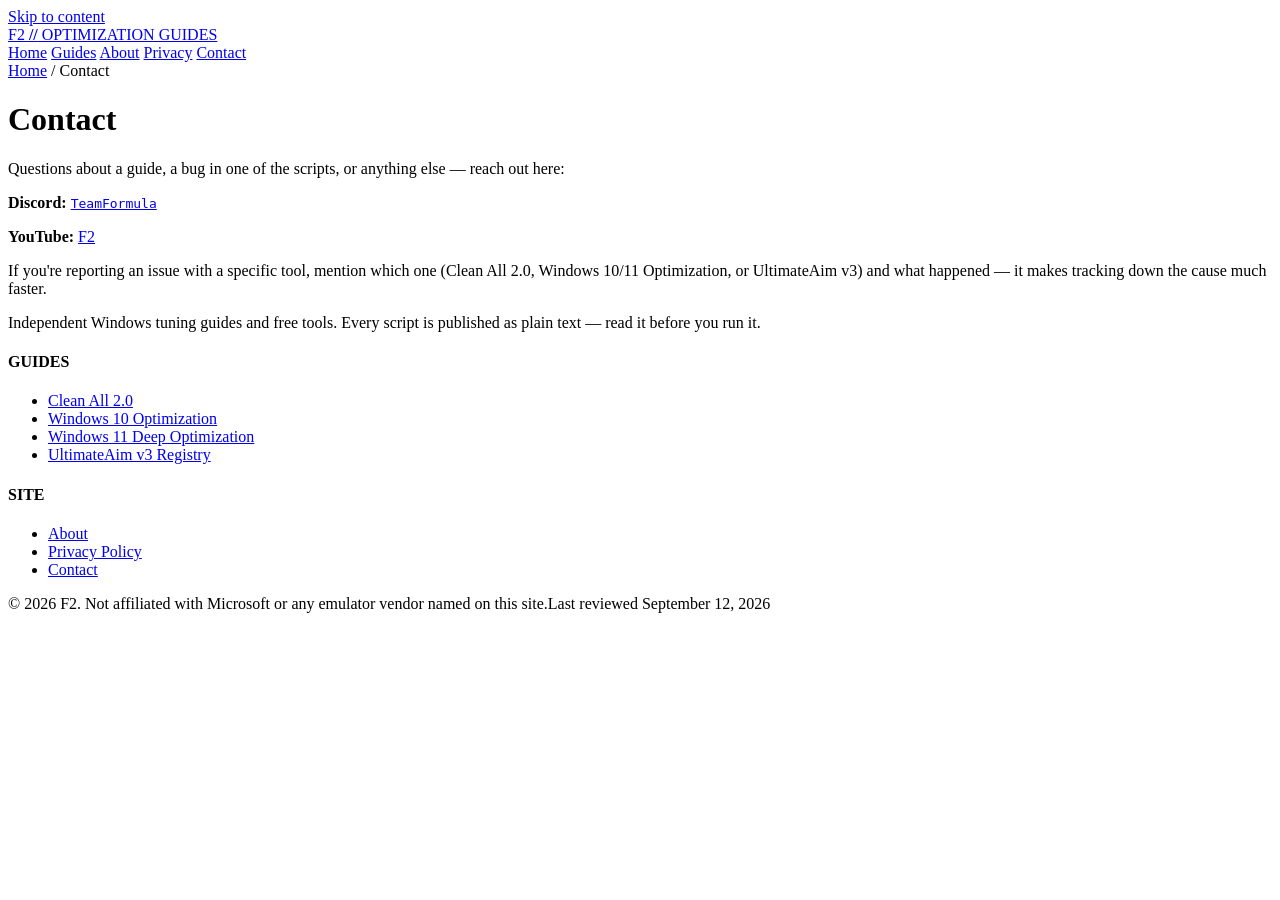
==== contact.html @ f43c8809 "Add files via upload" ====
<!DOCTYPE html>
<html lang="en">
<head>
<meta charset="UTF-8">
<meta name="viewport" content="width=device-width, initial-scale=1.0">
<meta name="theme-color" content="#07090d">
<title>Contact | F2 Optimization Guides</title>
<meta name="description" content="How to get in touch about a guide, a tool, or a bug report.">
<link rel="canonical" href="https://example.com/contact.html">
<link rel="preconnect" href="https://fonts.googleapis.com">
<link rel="preconnect" href="https://fonts.gstatic.com" crossorigin>
<link href="https://fonts.googleapis.com/css2?family=JetBrains+Mono:wght@300;400;500;600;700&display=swap" rel="stylesheet">
<link rel="stylesheet" href="assets/style.css">
</head>
<body>
<a class="skip-link" href="#main">Skip to content</a>
<header class="site">
<div class="brand"><a href="index.html">F2 <b>//</b> OPTIMIZATION GUIDES</a></div>
<nav class="primary">
<a href="index.html">Home</a>
<a href="index.html#guides">Guides</a>
<a href="about.html">About</a>
<a href="privacy.html">Privacy</a>
<a href="contact.html" class="active">Contact</a>
</nav>
</header>
<main id="main">

<div class="static-page">
<div class="breadcrumb"><a href="index.html">Home</a> <span class="sep">/</span> <span>Contact</span></div>
<h1>Contact</h1>
<p>Questions about a guide, a bug in one of the scripts, or anything else — reach out here:</p>
<p><strong>Discord:</strong> <code><a href="https://discord.gg/2XtUMQxZUE" target="_blank" rel="noopener">TeamFormula</a></code></p>
<p><strong>YouTube:</strong> <a href="https://youtube.com/@formula-2-e4m" target="_blank" rel="noopener">F2</a></p>
<p>If you're reporting an issue with a specific tool, mention which one (Clean All 2.0, Windows 10/11 Optimization, or UltimateAim v3) and what happened — it makes tracking down the cause much faster.</p>
</div>

</main>
<footer class="site">
<div class="footer-grid">
<div><p class="footer-tagline">Independent Windows tuning guides and free tools. Every script is published as plain text — read it before you run it.</p></div>
<div><h4>GUIDES</h4><ul>
<li><a href="guides/clean-all-2-0.html">Clean All 2.0</a></li>
<li><a href="guides/windows-10-optimization.html">Windows 10 Optimization</a></li>
<li><a href="guides/windows-11-optimization.html">Windows 11 Deep Optimization</a></li>
<li><a href="guides/ultimateaim-v3-registry.html">UltimateAim v3 Registry</a></li>
</ul></div>
<div><h4>SITE</h4><ul>
<li><a href="about.html">About</a></li>
<li><a href="privacy.html">Privacy Policy</a></li>
<li><a href="contact.html">Contact</a></li>
</ul></div>
</div>
<div class="footer-bottom"><span>© 2026 F2. Not affiliated with Microsoft or any emulator vendor named on this site.</span><span>Last reviewed September 12, 2026</span></div>
</footer>
</body>
</html>
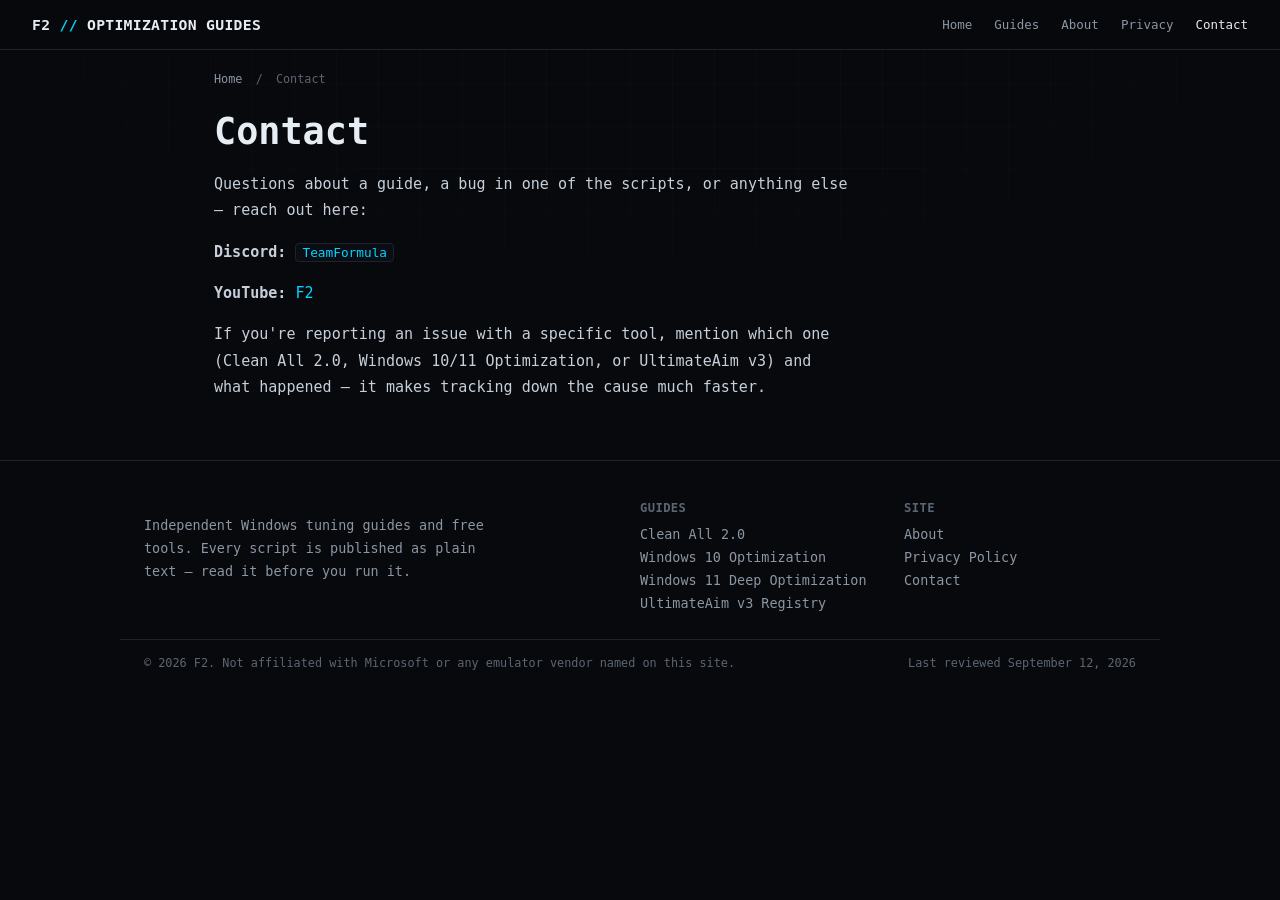
==== commit 7aaecfef: "Update contact.html" ====
--- a/contact.html
+++ b/contact.html
@@ -3,6 +3,7 @@
 <head>
 <meta charset="UTF-8">
 <meta name="viewport" content="width=device-width, initial-scale=1.0">
+<meta name="google-adsense-account" content="ca-pub-6312867591247183">
 <meta name="theme-color" content="#07090d">
 <title>Contact | F2 Optimization Guides</title>
 <meta name="description" content="How to get in touch about a guide, a tool, or a bug report.">
@@ -11,6 +12,8 @@
 <link rel="preconnect" href="https://fonts.gstatic.com" crossorigin>
 <link href="https://fonts.googleapis.com/css2?family=JetBrains+Mono:wght@300;400;500;600;700&display=swap" rel="stylesheet">
 <link rel="stylesheet" href="assets/style.css">
+<script async src="https://pagead2.googlesyndication.com/pagead/js/adsbygoogle.js?client=ca-pub-6312867591247183"
+     crossorigin="anonymous"></script>
 </head>
 <body>
 <a class="skip-link" href="#main">Skip to content</a>
--- a/assets/style.css
+++ b/assets/style.css
@@ -0,0 +1,168 @@
+
+:root{
+  --bg:#07090d; --panel:#0d1117; --panel-2:#0f141b; --line:#1b232c; --line-2:#252f3a;
+  --cyan:#00d4ff; --amber:#f59e0b; --text:#e6edf3; --dim:#8b96a3; --dim-2:#5c6672; --danger:#ff5c5c; --good:#3ddc84;
+}
+*,*::before,*::after{box-sizing:border-box;}
+html{scroll-behavior:smooth;}
+body{
+  margin:0; background:var(--bg); color:var(--text);
+  font-family:'JetBrains Mono',ui-monospace,'SFMono-Regular',monospace;
+  -webkit-font-smoothing:antialiased; font-size:16px;
+}
+a{color:var(--cyan); text-decoration:none;}
+a:hover{text-decoration:underline;}
+img{max-width:100%;}
+::selection{background:rgba(0,212,255,.25);}
+
+body::before{
+  content:''; position:fixed; inset:0; pointer-events:none; z-index:0;
+  background-image:
+    linear-gradient(rgba(255,255,255,0.02) 1px, transparent 1px),
+    linear-gradient(90deg, rgba(255,255,255,0.02) 1px, transparent 1px);
+  background-size:42px 42px;
+  mask-image: radial-gradient(ellipse 80% 50% at 50% 0%, black 30%, transparent 85%);
+}
+
+.skip-link{position:absolute; left:-999px; top:0; background:var(--cyan); color:#031017; padding:8px 14px; z-index:100;}
+.skip-link:focus{left:12px; top:12px;}
+
+header.site{
+  position:sticky; top:0; z-index:20;
+  display:flex; align-items:center; justify-content:space-between; gap:16px; flex-wrap:wrap;
+  padding:16px 32px; background:rgba(7,9,13,.9); backdrop-filter:blur(10px);
+  border-bottom:1px solid var(--line);
+}
+.brand{font-weight:700; font-size:.92rem; letter-spacing:.3px; white-space:nowrap;}
+.brand a{color:var(--text);}
+.brand b{color:var(--cyan);}
+nav.primary{display:flex; gap:22px; font-size:.78rem; color:var(--dim); flex-wrap:wrap;}
+nav.primary a{color:var(--dim);}
+nav.primary a.active,nav.primary a:hover{color:var(--text);}
+
+main{position:relative; z-index:1; max-width:900px; margin:0 auto; padding:0 24px;}
+main.wide{max-width:1040px;}
+
+.breadcrumb{font-size:.74rem; color:var(--dim-2); padding:22px 0 0; }
+.breadcrumb a{color:var(--dim);}
+.breadcrumb .sep{margin:0 6px;}
+
+.hero{padding:20px 0 48px;}
+.hero__kicker{color:var(--amber); font-size:.76rem; letter-spacing:.4px;}
+.hero__title{font-size:clamp(1.9rem,4.6vw,2.9rem); line-height:1.18; font-weight:700; margin:14px 0 16px; max-width:16ch;}
+.hero__body{color:var(--dim); font-size:.97rem; line-height:1.75; max-width:66ch;}
+
+article h1{font-size:clamp(1.7rem,4vw,2.4rem); line-height:1.22; font-weight:700; margin:16px 0 10px; max-width:22ch;}
+.dek{color:var(--dim); font-size:1rem; line-height:1.65; max-width:62ch; margin:0 0 22px;}
+
+.meta-row{
+  display:flex; gap:18px; flex-wrap:wrap; font-size:.74rem; color:var(--dim-2);
+  border-top:1px solid var(--line); border-bottom:1px solid var(--line);
+  padding:12px 0; margin-bottom:28px;
+}
+.meta-row strong{color:var(--dim);}
+
+.risk-pill{font-size:.7rem; padding:3px 10px; border-radius:20px; border:1px solid var(--line); color:var(--dim); white-space:nowrap;}
+.risk-pill.low{border-color:rgba(61,220,132,.4); color:var(--good);}
+.risk-pill.mod{border-color:rgba(245,158,11,.4); color:var(--amber);}
+.risk-pill.high{border-color:rgba(255,92,92,.4); color:var(--danger);}
+
+.toc{
+  border:1px solid var(--line); background:var(--panel); border-radius:8px;
+  padding:18px 22px; margin-bottom:32px; font-size:.82rem;
+}
+.toc__label{color:var(--amber); font-size:.7rem; letter-spacing:.4px; margin-bottom:8px;}
+.toc ol{margin:0; padding-left:20px; line-height:1.9; color:var(--dim);}
+.toc a{color:var(--text);}
+
+article section{margin-bottom:40px;}
+article h2{font-size:1.32rem; font-weight:700; margin:0 0 14px; scroll-margin-top:80px;}
+article h3{font-size:1.05rem; font-weight:700; margin:22px 0 8px;}
+article p{color:#c7d0da; line-height:1.75; font-size:.94rem; margin:0 0 14px; max-width:70ch;}
+article ul,article ol{color:#c7d0da; line-height:1.8; font-size:.94rem; max-width:70ch; padding-left:22px; margin:0 0 14px;}
+article li{margin-bottom:4px;}
+article strong{color:var(--text);}
+code, .inline-code{
+  background:#0a0e14; border:1px solid var(--line); padding:1px 6px; border-radius:4px;
+  color:var(--cyan); font-size:.85em;
+}
+pre{
+  background:#0a0e14; border:1px solid var(--line); border-radius:8px; padding:14px 16px;
+  overflow-x:auto; font-size:.82rem; line-height:1.6; margin:0 0 16px;
+}
+pre code{background:none; border:none; padding:0; color:#c7d0da;}
+
+.callout{border-radius:8px; padding:16px 20px; margin:0 0 20px; font-size:.87rem; line-height:1.7; border:1px solid var(--line);}
+.callout strong.label{display:block; font-size:.72rem; letter-spacing:.4px; margin-bottom:6px;}
+.callout.warn{border-color:rgba(255,92,92,.35); background:rgba(255,92,92,.05);}
+.callout.warn strong.label{color:var(--danger);}
+.callout.note{border-color:rgba(0,212,255,.3); background:rgba(0,212,255,.04);}
+.callout.note strong.label{color:var(--cyan);}
+.callout.good{border-color:rgba(61,220,132,.3); background:rgba(61,220,132,.04);}
+.callout.good strong.label{color:var(--good);}
+
+.dl-box{
+  display:flex; align-items:center; justify-content:space-between; gap:16px; flex-wrap:wrap;
+  border:1px solid var(--line-2); background:var(--panel-2); border-radius:8px; padding:20px 24px; margin:0 0 32px;
+}
+.dl-box__info{font-size:.82rem; color:var(--dim);}
+.dl-box__info strong{color:var(--text); display:block; font-size:.92rem; margin-bottom:2px;}
+.dl-btn{
+  display:inline-flex; align-items:center; gap:8px; background:var(--cyan); color:#031017;
+  font-weight:700; font-size:.8rem; padding:10px 18px; border-radius:6px; white-space:nowrap;
+}
+.dl-btn:hover{text-decoration:none; box-shadow:0 6px 20px rgba(0,212,255,.25);}
+.dl-btn.amber{background:var(--amber);}
+.dl-btn.amber:hover{box-shadow:0 6px 20px rgba(245,158,11,.25);}
+
+details.faq{border-bottom:1px solid var(--line); padding:14px 0;}
+details.faq summary{cursor:pointer; font-weight:700; font-size:.92rem; color:var(--text); list-style:none;}
+details.faq summary::-webkit-details-marker{display:none;}
+details.faq summary::before{content:'+ '; color:var(--cyan);}
+details.faq[open] summary::before{content:'– ';}
+details.faq p{margin-top:10px;}
+
+.related{display:grid; grid-template-columns:repeat(auto-fit,minmax(220px,1fr)); gap:14px; margin:0 0 20px;}
+.related a{
+  display:block; border:1px solid var(--line); background:var(--panel); border-radius:8px;
+  padding:14px 16px; font-size:.82rem; color:var(--text);
+}
+.related a:hover{border-color:var(--cyan); text-decoration:none;}
+.related span{display:block; color:var(--dim); font-size:.76rem; margin-top:4px;}
+
+.card-grid{display:grid; grid-template-columns:repeat(auto-fit,minmax(260px,1fr)); gap:18px; margin:24px 0 48px;}
+.card{border:1px solid var(--line); background:var(--panel); border-radius:10px; padding:24px;}
+.card__top{display:flex; justify-content:space-between; align-items:flex-start; gap:10px; margin-bottom:10px;}
+.card h3{margin:0; font-size:1.05rem;}
+.card p{color:var(--dim); font-size:.85rem; line-height:1.65; margin:0 0 16px;}
+.card__links{display:flex; gap:16px; font-size:.8rem;}
+
+.section-label{color:var(--amber); font-size:.76rem; letter-spacing:.4px; margin-bottom:6px;}
+.section-heading{font-size:1.5rem; font-weight:700; margin:0 0 10px;}
+.section-sub{color:var(--dim); font-size:.9rem; line-height:1.65; max-width:64ch; margin-bottom:8px;}
+
+.static-page h1{font-size:clamp(1.7rem,4vw,2.3rem); margin:24px 0 18px;}
+.static-page h2{font-size:1.2rem; margin:28px 0 10px;}
+.static-page p, .static-page li{color:#c7d0da; line-height:1.75; font-size:.94rem; max-width:70ch;}
+.static-page ul{padding-left:22px;}
+
+footer.site{border-top:1px solid var(--line); margin-top:60px;}
+.footer-grid{
+  max-width:1040px; margin:0 auto; padding:40px 24px 20px;
+  display:grid; grid-template-columns:2fr 1fr 1fr; gap:32px;
+}
+.footer-grid h4{font-size:.76rem; letter-spacing:.4px; color:var(--dim-2); margin:0 0 12px;}
+.footer-grid ul{list-style:none; margin:0; padding:0;}
+.footer-grid li{margin-bottom:8px; font-size:.84rem;}
+.footer-grid li a{color:var(--dim);}
+.footer-grid li a:hover{color:var(--text);}
+.footer-tagline{color:var(--dim); font-size:.84rem; line-height:1.7; max-width:42ch;}
+.footer-bottom{
+  max-width:1040px; margin:0 auto; padding:16px 24px 32px; border-top:1px solid var(--line);
+  color:var(--dim-2); font-size:.74rem; display:flex; justify-content:space-between; flex-wrap:wrap; gap:8px;
+}
+@media(max-width:680px){
+  .footer-grid{grid-template-columns:1fr;}
+  header.site{padding:14px 18px;}
+  main{padding:0 18px;}
+}
